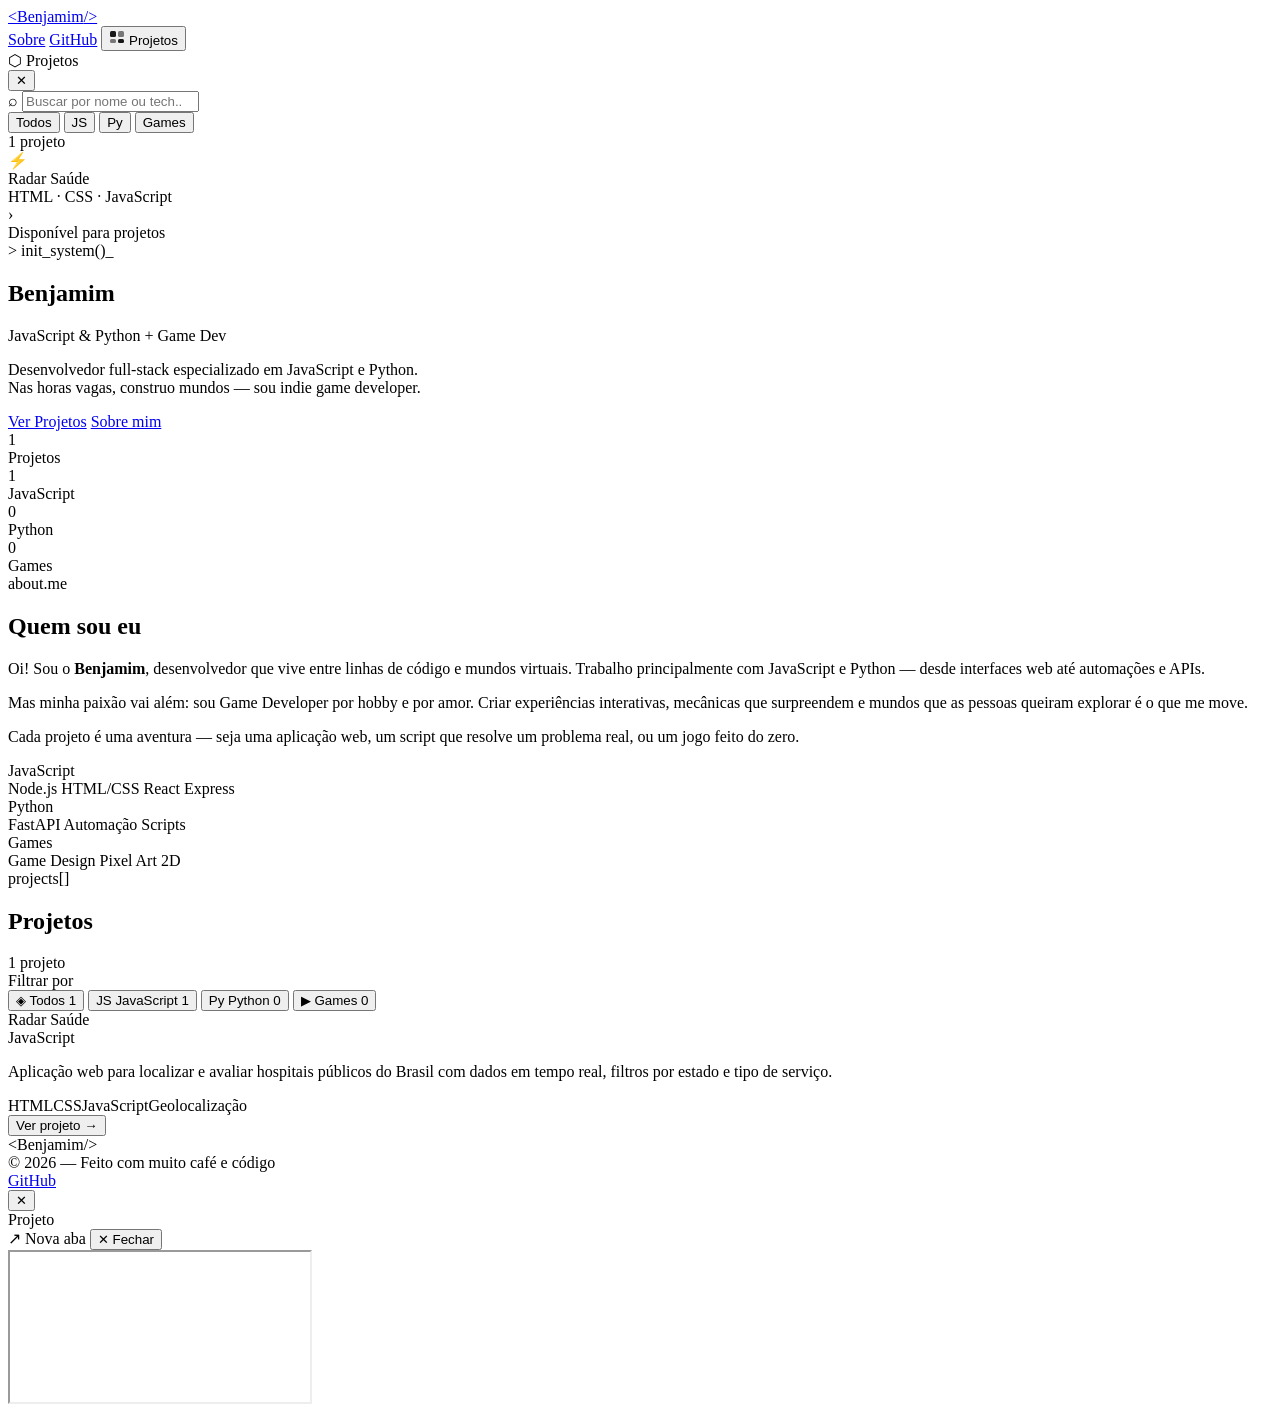
==== index.html @ 03701b58 "Create index.html" ====
<!DOCTYPE html>
<html lang="pt-BR">
<head>
  <meta charset="UTF-8" />
  <meta name="viewport" content="width=device-width, initial-scale=1.0" />
  <title>Benjamim — Dev JS, Python &amp; Games</title>
  <meta name="description" content="Portfólio de Benjamim, desenvolvedor JavaScript, Python e Game Dev." />
  <link rel="preconnect" href="https://fonts.googleapis.com" />
  <link href="https://fonts.googleapis.com/css2?family=Space+Grotesk:wght@400;500;600;700&family=Fira+Code:wght@400;500;600&display=swap" rel="stylesheet" />
  <link rel="stylesheet" href="./style.css" />
  <link rel="icon" href="data:image/svg+xml,<svg xmlns='http://www.w3.org/2000/svg' viewBox='0 0 100 100'><text y='.9em' font-size='90'>⚡</text></svg>" />
</head>
<body>

  <!-- NAVEGAÇÃO -->
  <nav class="navbar" id="navbar">
    <div class="nav-inner">
      <a href="#hero" class="nav-logo">
        <span class="logo-bracket">&lt;</span>Benjamim<span class="logo-bracket">/&gt;</span>
      </a>
      <div class="nav-links">
        <a href="#sobre">Sobre</a>
        <a href="https://github.com/benjamim" target="_blank" rel="noopener" class="nav-github">GitHub</a>
        <button class="nav-sidebar-toggle" id="sidebar-toggle" title="Ver projetos">
          <svg width="16" height="16" viewBox="0 0 16 16" fill="none" xmlns="http://www.w3.org/2000/svg">
            <rect x="1" y="2" width="6" height="6" rx="1.5" fill="currentColor" opacity="0.9"/>
            <rect x="9" y="2" width="6" height="6" rx="1.5" fill="currentColor" opacity="0.5"/>
            <rect x="1" y="10" width="6" height="4" rx="1.5" fill="currentColor" opacity="0.5"/>
            <rect x="9" y="10" width="6" height="4" rx="1.5" fill="currentColor" opacity="0.9"/>
          </svg>
          Projetos
        </button>
      </div>
    </div>
  </nav>

  <!-- BARRA LATERAL DE PROJETOS -->
  <div class="projects-sidebar" id="projects-sidebar">
    <div class="psidebar-header">
      <div class="psidebar-title">
        <span class="psidebar-title-icon">⬡</span> Projetos
      </div>
      <button class="psidebar-close" id="psidebar-close">✕</button>
    </div>
    <div class="psidebar-search">
      <div class="psidebar-search-wrap">
        <span class="psidebar-search-icon">⌕</span>
        <input type="search" id="psidebar-search-input" placeholder="Buscar por nome ou tech..." autocomplete="off" />
      </div>
    </div>
    <div class="psidebar-filters">
      <button class="psidebar-filter active" data-sfilter="all">Todos</button>
      <button class="psidebar-filter" data-sfilter="js">JS</button>
      <button class="psidebar-filter" data-sfilter="python">Py</button>
      <button class="psidebar-filter" data-sfilter="game">Games</button>
    </div>
    <div class="psidebar-count" id="psidebar-count"></div>
    <div class="psidebar-divider"></div>
    <div class="psidebar-list" id="psidebar-list">
      <!-- preenchido pelo script.js -->
    </div>
  </div>
  <div class="psidebar-backdrop" id="psidebar-backdrop"></div>

  <!-- HERO -->
  <section class="hero" id="hero">
    <div class="hero-grid-bg"></div>
    <div class="hero-glow hero-glow-teal"></div>
    <div class="hero-glow hero-glow-pink"></div>
    <div class="hero-content">
      <div class="hero-tag">
        <span class="tag-dot"></span> Disponível para projetos
      </div>
      <div class="hero-terminal">
        <span class="terminal-prompt">&gt;&nbsp;</span><span id="typed-text"></span><span class="cursor" id="cursor">_</span>
      </div>
      <h1 class="hero-name">Benjamim</h1>
      <div class="hero-roles">
        <span class="role role-js">JavaScript</span>
        <span class="role-sep">&amp;</span>
        <span class="role role-py">Python</span>
        <span class="role-sep">+</span>
        <span class="role role-game">Game Dev</span>
      </div>
      <p class="hero-desc">
        Desenvolvedor full-stack especializado em JavaScript e Python.<br>
        Nas horas vagas, construo mundos — sou indie game developer.
      </p>
      <div class="hero-actions">
        <a href="#projetos" class="btn btn-primary">Ver Projetos</a>
        <a href="#sobre" class="btn btn-outline">Sobre mim</a>
      </div>
    </div>
  </section>

  <!-- STATS -->
  <section class="stats-bar" id="stats-bar">
    <div class="stats-inner">
      <div class="stat-item">
        <div class="stat-value" id="stat-total">0</div>
        <div class="stat-label">Projetos</div>
      </div>
      <div class="stat-divider"></div>
      <div class="stat-item">
        <div class="stat-value stat-js" id="stat-js">0</div>
        <div class="stat-label">JavaScript</div>
      </div>
      <div class="stat-divider"></div>
      <div class="stat-item">
        <div class="stat-value stat-py" id="stat-py">0</div>
        <div class="stat-label">Python</div>
      </div>
      <div class="stat-divider"></div>
      <div class="stat-item">
        <div class="stat-value stat-game" id="stat-game">0</div>
        <div class="stat-label">Games</div>
      </div>
    </div>
  </section>

  <!-- SOBRE -->
  <section class="about" id="sobre">
    <div class="section-inner">
      <div class="section-tag">
        <span class="tag-line"></span> about.me
      </div>
      <h2 class="section-title">Quem sou eu</h2>
      <div class="about-grid">
        <div class="about-text">
          <p>
            Oi! Sou o <strong>Benjamim</strong>, desenvolvedor que vive entre
            linhas de código e mundos virtuais. Trabalho principalmente com
            <span class="hl-js">JavaScript</span> e <span class="hl-py">Python</span>
            — desde interfaces web até automações e APIs.
          </p>
          <p>
            Mas minha paixão vai além: sou <span class="hl-game">Game Developer</span>
            por hobby e por amor. Criar experiências interativas, mecânicas que
            surpreendem e mundos que as pessoas queiram explorar é o que me move.
          </p>
          <p>
            Cada projeto é uma aventura — seja uma aplicação web, um script
            que resolve um problema real, ou um jogo feito do zero.
          </p>
        </div>
        <div class="about-skills">
          <div class="skill-group">
            <div class="skill-group-title skill-js-title">JavaScript</div>
            <div class="skill-tags">
              <span class="skill-tag">Node.js</span>
              <span class="skill-tag">HTML/CSS</span>
              <span class="skill-tag">React</span>
              <span class="skill-tag">Express</span>
            </div>
          </div>
          <div class="skill-group">
            <div class="skill-group-title skill-py-title">Python</div>
            <div class="skill-tags">
              <span class="skill-tag">FastAPI</span>
              <span class="skill-tag">Automação</span>
              <span class="skill-tag">Scripts</span>
            </div>
          </div>
          <div class="skill-group">
            <div class="skill-group-title skill-game-title">Games</div>
            <div class="skill-tags">
              <span class="skill-tag">Game Design</span>
              <span class="skill-tag">Pixel Art</span>
              <span class="skill-tag">2D</span>
            </div>
          </div>
        </div>
      </div>
    </div>
  </section>

  <!-- PROJETOS -->
  <section class="projects-section" id="projetos">
    <div class="section-inner">
      <div class="section-tag">
        <span class="tag-line"></span> projects[]
      </div>
      <div class="projects-header">
        <h2 class="section-title">Projetos</h2>
        <span class="projects-count" id="projects-count">0 projetos</span>
      </div>

      <div class="projects-layout">
        <!-- SIDEBAR FILTRO -->
        <aside class="filter-sidebar">
          <div class="filter-label">Filtrar por</div>
          <div class="filter-buttons">
            <button class="filter-btn active" data-filter="all">
              <span class="filter-icon">◈</span>
              <span class="filter-name">Todos</span>
              <span class="filter-count" id="fc-all">0</span>
            </button>
            <button class="filter-btn" data-filter="js">
              <span class="filter-icon filter-icon-js">JS</span>
              <span class="filter-name">JavaScript</span>
              <span class="filter-count" id="fc-js">0</span>
            </button>
            <button class="filter-btn" data-filter="python">
              <span class="filter-icon filter-icon-py">Py</span>
              <span class="filter-name">Python</span>
              <span class="filter-count" id="fc-python">0</span>
            </button>
            <button class="filter-btn" data-filter="game">
              <span class="filter-icon filter-icon-game">▶</span>
              <span class="filter-name">Games</span>
              <span class="filter-count" id="fc-game">0</span>
            </button>
          </div>
        </aside>

        <!-- GRID PROJETOS -->
        <div class="projects-grid" id="projects-grid"></div>
      </div>
    </div>
  </section>

  <!-- FOOTER -->
  <footer class="footer">
    <div class="footer-inner">
      <div class="footer-logo">
        <span class="logo-bracket">&lt;</span>Benjamim<span class="logo-bracket">/&gt;</span>
      </div>
      <div class="footer-copy">
        &copy; <span id="footer-year"></span> — Feito com muito café e código
      </div>
      <a href="https://github.com/benjamim" target="_blank" rel="noopener" class="footer-github">GitHub</a>
    </div>
  </footer>

  <!-- MODAL -->
  <div class="modal-backdrop" id="modal-backdrop">
    <div class="modal" id="modal" role="dialog" aria-modal="true">
      <button class="modal-close" id="modal-close" aria-label="Fechar">✕</button>
      <div class="modal-content" id="modal-content"></div>
    </div>
  </div>

  <!-- VISUALIZADOR DE PROJETO (iframe fullscreen) -->
  <div class="viewer-overlay" id="viewer-overlay">
    <div class="viewer-bar">
      <div class="viewer-title" id="viewer-title">Projeto</div>
      <div class="viewer-actions">
        <a class="viewer-btn viewer-btn-external" id="viewer-external" target="_blank" rel="noopener" title="Abrir em nova aba">↗ Nova aba</a>
        <button class="viewer-btn viewer-btn-close" id="viewer-close" title="Fechar">✕ Fechar</button>
      </div>
    </div>
    <iframe class="viewer-frame" id="viewer-frame" title="Visualizador de projeto" sandbox="allow-scripts allow-same-origin allow-forms allow-popups"></iframe>
  </div>

  <script src="./script.js"></script>
</body>
</html>
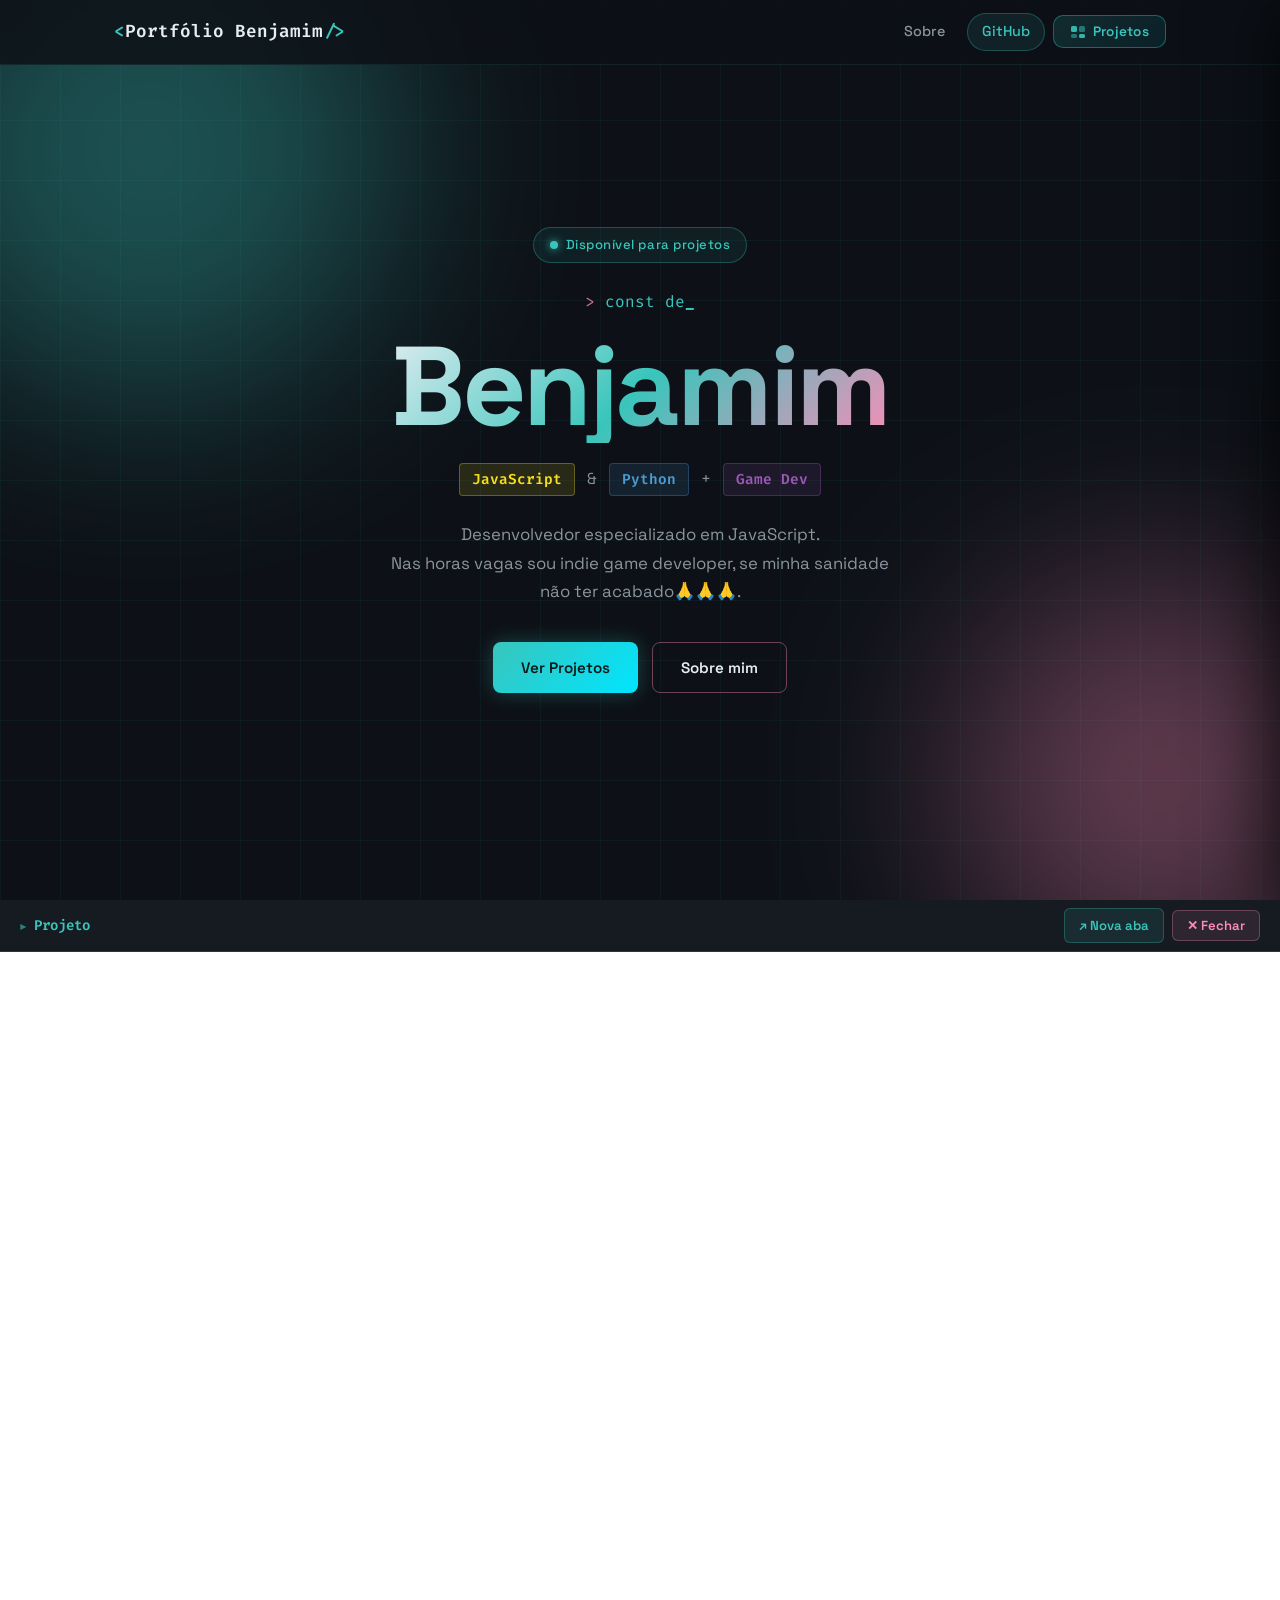
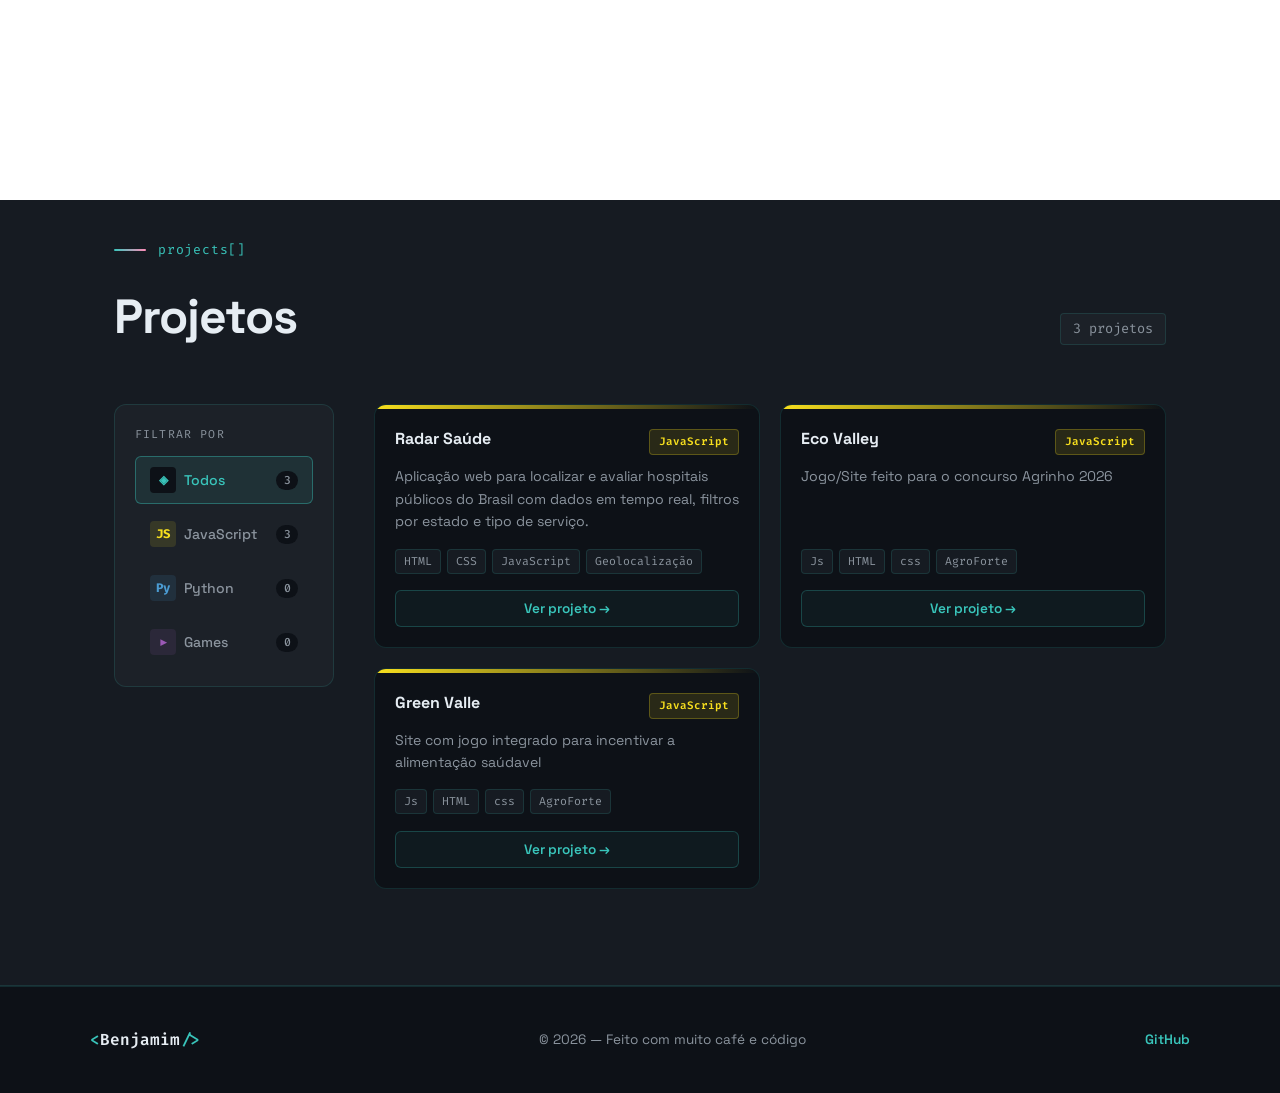
==== commit 2efc71a6: "Update index.html" ====
--- a/index.html
+++ b/index.html
@@ -16,11 +16,11 @@
   <nav class="navbar" id="navbar">
     <div class="nav-inner">
       <a href="#hero" class="nav-logo">
-        <span class="logo-bracket">&lt;</span>Benjamim<span class="logo-bracket">/&gt;</span>
+        <span class="logo-bracket">&lt;</span>Portfólio Benjamim<span class="logo-bracket">/&gt;</span>
       </a>
       <div class="nav-links">
         <a href="#sobre">Sobre</a>
-        <a href="https://github.com/benjamim" target="_blank" rel="noopener" class="nav-github">GitHub</a>
+        <a href="https://github.com/miku-jurassicword" target="_blank" rel="noopener" class="nav-github">GitHub</a>
         <button class="nav-sidebar-toggle" id="sidebar-toggle" title="Ver projetos">
           <svg width="16" height="16" viewBox="0 0 16 16" fill="none" xmlns="http://www.w3.org/2000/svg">
             <rect x="1" y="2" width="6" height="6" rx="1.5" fill="currentColor" opacity="0.9"/>
@@ -83,8 +83,8 @@
         <span class="role role-game">Game Dev</span>
       </div>
       <p class="hero-desc">
-        Desenvolvedor full-stack especializado em JavaScript e Python.<br>
-        Nas horas vagas, construo mundos — sou indie game developer.
+        Desenvolvedor especializado em JavaScript.<br>
+        Nas horas vagas sou indie game developer, se minha sanidade não ter acabado🙏🙏🙏.
       </p>
       <div class="hero-actions">
         <a href="#projetos" class="btn btn-primary">Ver Projetos</a>
@@ -128,15 +128,15 @@
       <div class="about-grid">
         <div class="about-text">
           <p>
-            Oi! Sou o <strong>Benjamim</strong>, desenvolvedor que vive entre
-            linhas de código e mundos virtuais. Trabalho principalmente com
-            <span class="hl-js">JavaScript</span> e <span class="hl-py">Python</span>
+            Oi! Sou o <strong>Benjamim</strong>, desenvolvedor sem sanidade depois de perder um projeto inteiro porque não fez
+            backup🙏🙏🙏.Trabalho principalmente com
+            <span class="hl-js">JavaScript</span>
             — desde interfaces web até automações e APIs.
           </p>
           <p>
-            Mas minha paixão vai além: sou <span class="hl-game">Game Developer</span>
-            por hobby e por amor. Criar experiências interativas, mecânicas que
-            surpreendem e mundos que as pessoas queiram explorar é o que me move.
+            Mas também: sou <span class="hl-game">Game Developer</span>
+            por hobby. Criar experiências interativas, mecânicas que
+            surpreendem e mundos que as pessoas queiram explorar.
           </p>
           <p>
             Cada projeto é uma aventura — seja uma aplicação web, um script
--- a/style.css
+++ b/style.css
@@ -0,0 +1,1263 @@
+/* ============================================================
+   PORTFÓLIO DE BENJAMIM
+   Paleta: Hatsune Miku (teal, cyan, rosa) sobre fundo escuro
+   ============================================================ */
+
+/* ---- VARIÁVEIS ---- */
+:root {
+  --bg:         #0D1117;
+  --bg-2:       #161B22;
+  --bg-3:       #1C2128;
+  --teal:       #39C5BB;
+  --teal-dim:   #2a9a91;
+  --teal-glow:  rgba(57, 197, 187, 0.25);
+  --cyan:       #00E5FF;
+  --pink:       #FF8CB8;
+  --pink-dim:   #e06e9a;
+  --pink-glow:  rgba(255, 140, 184, 0.25);
+  --js-yellow:  #F7DF1E;
+  --py-blue:    #4B9CD3;
+  --game-purple:#9B59B6;
+  --text:       #E6EDF3;
+  --text-muted: #8B949E;
+  --border:     rgba(57, 197, 187, 0.15);
+  --border-px:  1px solid rgba(57, 197, 187, 0.15);
+  --radius-sm:  6px;
+  --radius:     12px;
+  --radius-lg:  18px;
+  --font-main:  'Space Grotesk', sans-serif;
+  --font-mono:  'Fira Code', monospace;
+  --transition: 0.25s ease;
+}
+
+/* ---- RESET ---- */
+*, *::before, *::after { box-sizing: border-box; margin: 0; padding: 0; }
+html { scroll-behavior: smooth; }
+
+body {
+  font-family: var(--font-main);
+  background: var(--bg);
+  color: var(--text);
+  line-height: 1.65;
+  overflow-x: hidden;
+}
+
+a { color: inherit; text-decoration: none; }
+button { font-family: inherit; cursor: pointer; }
+
+/* ============================================================
+   NAVBAR
+   ============================================================ */
+.navbar {
+  position: fixed;
+  top: 0; left: 0; right: 0;
+  z-index: 100;
+  background: rgba(13, 17, 23, 0.85);
+  backdrop-filter: blur(12px);
+  -webkit-backdrop-filter: blur(12px);
+  border-bottom: 1px solid rgba(57, 197, 187, 0.1);
+  transition: border-color var(--transition);
+}
+.navbar.scrolled { border-bottom-color: rgba(57, 197, 187, 0.3); }
+
+.nav-inner {
+  max-width: 1100px;
+  margin: 0 auto;
+  padding: 0 24px;
+  height: 64px;
+  display: flex;
+  align-items: center;
+  justify-content: space-between;
+}
+
+.nav-logo {
+  font-family: var(--font-mono);
+  font-weight: 600;
+  font-size: 1.1rem;
+  color: var(--text);
+  transition: color var(--transition);
+}
+.nav-logo:hover { color: var(--teal); }
+
+.logo-bracket { color: var(--teal); }
+
+.nav-links {
+  display: flex;
+  align-items: center;
+  gap: 8px;
+}
+.nav-links a {
+  padding: 6px 14px;
+  border-radius: 20px;
+  font-size: 0.9rem;
+  font-weight: 500;
+  color: var(--text-muted);
+  transition: all var(--transition);
+}
+.nav-links a:hover {
+  color: var(--text);
+  background: rgba(57, 197, 187, 0.08);
+}
+.nav-github {
+  background: rgba(57, 197, 187, 0.1) !important;
+  border: 1px solid rgba(57, 197, 187, 0.3) !important;
+  color: var(--teal) !important;
+}
+.nav-github:hover {
+  background: rgba(57, 197, 187, 0.2) !important;
+  color: var(--text) !important;
+}
+
+/* ============================================================
+   HERO
+   ============================================================ */
+.hero {
+  position: relative;
+  min-height: 100vh;
+  display: flex;
+  align-items: center;
+  justify-content: center;
+  padding: 100px 24px 80px;
+  overflow: hidden;
+}
+
+/* Grid de linhas no fundo */
+.hero-grid-bg {
+  position: absolute;
+  inset: 0;
+  background-image:
+    linear-gradient(rgba(57, 197, 187, 0.05) 1px, transparent 1px),
+    linear-gradient(90deg, rgba(57, 197, 187, 0.05) 1px, transparent 1px);
+  background-size: 60px 60px;
+  pointer-events: none;
+}
+
+/* Brilhos de fundo */
+.hero-glow {
+  position: absolute;
+  border-radius: 50%;
+  filter: blur(100px);
+  pointer-events: none;
+  opacity: 0.35;
+}
+.hero-glow-teal {
+  width: 500px; height: 500px;
+  background: var(--teal);
+  top: -100px; left: -100px;
+}
+.hero-glow-pink {
+  width: 400px; height: 400px;
+  background: var(--pink);
+  bottom: -80px; right: -80px;
+}
+
+.hero-content {
+  position: relative;
+  z-index: 2;
+  text-align: center;
+  max-width: 720px;
+}
+
+.hero-tag {
+  display: inline-flex;
+  align-items: center;
+  gap: 8px;
+  background: rgba(57, 197, 187, 0.08);
+  border: 1px solid rgba(57, 197, 187, 0.3);
+  border-radius: 20px;
+  padding: 6px 16px;
+  font-size: 0.82rem;
+  font-weight: 500;
+  color: var(--teal);
+  margin-bottom: 28px;
+  letter-spacing: 0.04em;
+}
+.tag-dot {
+  width: 8px; height: 8px;
+  border-radius: 50%;
+  background: var(--teal);
+  box-shadow: 0 0 8px var(--teal);
+  animation: blink 2s ease infinite;
+}
+@keyframes blink {
+  0%, 100% { opacity: 1; }
+  50% { opacity: 0.3; }
+}
+
+/* Terminal de typing */
+.hero-terminal {
+  font-family: var(--font-mono);
+  font-size: 1rem;
+  color: var(--teal);
+  margin-bottom: 16px;
+  height: 1.5rem;
+  display: flex;
+  align-items: center;
+  justify-content: center;
+  gap: 0;
+}
+.terminal-prompt { color: var(--pink); opacity: 0.8; }
+.cursor {
+  display: inline-block;
+  color: var(--teal);
+  font-weight: 700;
+  animation: blink 0.8s steps(1) infinite;
+}
+
+.hero-name {
+  font-size: clamp(3.5rem, 10vw, 7rem);
+  font-weight: 700;
+  letter-spacing: -0.03em;
+  line-height: 1;
+  margin-bottom: 20px;
+  background: linear-gradient(135deg, var(--text) 0%, var(--teal) 50%, var(--pink) 100%);
+  -webkit-background-clip: text;
+  -webkit-text-fill-color: transparent;
+  background-clip: text;
+}
+
+.hero-roles {
+  display: flex;
+  align-items: center;
+  justify-content: center;
+  gap: 12px;
+  flex-wrap: wrap;
+  margin-bottom: 24px;
+}
+.role {
+  font-family: var(--font-mono);
+  font-size: 0.9rem;
+  font-weight: 600;
+  padding: 4px 12px;
+  border-radius: 4px;
+}
+.role-js    { background: rgba(247, 223, 30, 0.12);  color: var(--js-yellow);  border: 1px solid rgba(247,223,30,0.3); }
+.role-py    { background: rgba(75, 156, 211, 0.12);   color: var(--py-blue);    border: 1px solid rgba(75,156,211,0.3); }
+.role-game  { background: rgba(155, 89, 182, 0.12);   color: var(--game-purple);border: 1px solid rgba(155,89,182,0.3); }
+.role-sep   { color: var(--text-muted); font-weight: 400; }
+
+.hero-desc {
+  font-size: 1.05rem;
+  color: var(--text-muted);
+  max-width: 520px;
+  margin: 0 auto 36px;
+  line-height: 1.7;
+}
+
+.hero-actions {
+  display: flex;
+  gap: 14px;
+  justify-content: center;
+  flex-wrap: wrap;
+}
+
+/* ---- BOTÕES ---- */
+.btn {
+  display: inline-flex;
+  align-items: center;
+  gap: 8px;
+  padding: 12px 28px;
+  border-radius: 8px;
+  font-size: 0.95rem;
+  font-weight: 600;
+  transition: all var(--transition);
+  border: none;
+}
+.btn-primary {
+  background: linear-gradient(135deg, var(--teal), var(--cyan));
+  color: #0a1a1a;
+  box-shadow: 0 0 20px rgba(57, 197, 187, 0.3);
+}
+.btn-primary:hover {
+  transform: translateY(-2px);
+  box-shadow: 0 0 32px rgba(57, 197, 187, 0.5);
+}
+.btn-outline {
+  background: transparent;
+  color: var(--text);
+  border: 1px solid rgba(255, 140, 184, 0.4);
+}
+.btn-outline:hover {
+  background: rgba(255, 140, 184, 0.08);
+  border-color: var(--pink);
+  color: var(--pink);
+  transform: translateY(-2px);
+}
+
+/* ============================================================
+   STATS BAR
+   ============================================================ */
+.stats-bar {
+  background: var(--bg-2);
+  border-top: var(--border-px);
+  border-bottom: var(--border-px);
+  padding: 32px 24px;
+}
+.stats-inner {
+  max-width: 800px;
+  margin: 0 auto;
+  display: flex;
+  align-items: center;
+  justify-content: center;
+  gap: 0;
+}
+.stat-item {
+  flex: 1;
+  text-align: center;
+  padding: 8px 16px;
+}
+.stat-value {
+  font-family: var(--font-mono);
+  font-size: 2.8rem;
+  font-weight: 700;
+  line-height: 1;
+  margin-bottom: 6px;
+  color: var(--teal);
+  text-shadow: 0 0 20px var(--teal-glow);
+}
+.stat-js    { color: var(--js-yellow);    text-shadow: 0 0 20px rgba(247,223,30,0.3); }
+.stat-py    { color: var(--py-blue);      text-shadow: 0 0 20px rgba(75,156,211,0.3); }
+.stat-game  { color: var(--game-purple);  text-shadow: 0 0 20px rgba(155,89,182,0.3); }
+.stat-label {
+  font-size: 0.78rem;
+  font-weight: 500;
+  color: var(--text-muted);
+  text-transform: uppercase;
+  letter-spacing: 0.08em;
+}
+.stat-divider {
+  width: 1px;
+  height: 60px;
+  background: var(--border);
+  flex-shrink: 0;
+}
+
+/* ============================================================
+   SEÇÕES GERAIS
+   ============================================================ */
+.section-inner {
+  max-width: 1100px;
+  margin: 0 auto;
+  padding: 96px 24px;
+}
+.section-tag {
+  display: flex;
+  align-items: center;
+  gap: 12px;
+  font-family: var(--font-mono);
+  font-size: 0.82rem;
+  color: var(--teal);
+  text-transform: lowercase;
+  letter-spacing: 0.06em;
+  margin-bottom: 16px;
+}
+.tag-line {
+  display: inline-block;
+  width: 32px; height: 2px;
+  background: linear-gradient(90deg, var(--teal), var(--pink));
+  border-radius: 2px;
+}
+.section-title {
+  font-size: clamp(2rem, 5vw, 3rem);
+  font-weight: 700;
+  letter-spacing: -0.02em;
+  margin-bottom: 48px;
+}
+
+/* ============================================================
+   SOBRE
+   ============================================================ */
+.about { background: var(--bg); }
+.about-grid {
+  display: grid;
+  grid-template-columns: 1fr 1fr;
+  gap: 64px;
+  align-items: start;
+}
+@media (max-width: 768px) { .about-grid { grid-template-columns: 1fr; gap: 40px; } }
+
+.about-text p {
+  font-size: 1.05rem;
+  color: var(--text-muted);
+  margin-bottom: 20px;
+  line-height: 1.8;
+}
+.about-text strong { color: var(--text); font-weight: 600; }
+.hl-js    { color: var(--js-yellow);    font-weight: 600; }
+.hl-py    { color: var(--py-blue);      font-weight: 600; }
+.hl-game  { color: var(--pink);         font-weight: 600; }
+
+.skill-group { margin-bottom: 28px; }
+.skill-group-title {
+  font-family: var(--font-mono);
+  font-size: 0.78rem;
+  font-weight: 600;
+  text-transform: uppercase;
+  letter-spacing: 0.1em;
+  margin-bottom: 10px;
+}
+.skill-js-title   { color: var(--js-yellow); }
+.skill-py-title   { color: var(--py-blue); }
+.skill-game-title { color: var(--pink); }
+
+.skill-tags { display: flex; gap: 8px; flex-wrap: wrap; }
+.skill-tag {
+  background: var(--bg-2);
+  border: var(--border-px);
+  border-radius: var(--radius-sm);
+  padding: 5px 12px;
+  font-size: 0.82rem;
+  color: var(--text-muted);
+  transition: all var(--transition);
+}
+.skill-tag:hover {
+  color: var(--text);
+  border-color: rgba(57, 197, 187, 0.4);
+}
+
+/* ============================================================
+   PROJETOS
+   ============================================================ */
+.projects-section {
+  background: var(--bg-2);
+  border-top: var(--border-px);
+  border-bottom: var(--border-px);
+}
+
+.projects-header {
+  display: flex;
+  align-items: baseline;
+  justify-content: space-between;
+  flex-wrap: wrap;
+  gap: 16px;
+}
+.projects-count {
+  font-family: var(--font-mono);
+  font-size: 0.85rem;
+  color: var(--text-muted);
+  background: var(--bg-3);
+  padding: 4px 12px;
+  border-radius: 4px;
+  border: var(--border-px);
+}
+
+.projects-layout {
+  display: grid;
+  grid-template-columns: 220px 1fr;
+  gap: 40px;
+  align-items: start;
+}
+@media (max-width: 768px) {
+  .projects-layout { grid-template-columns: 1fr; gap: 28px; }
+}
+
+/* ---- FILTRO SIDEBAR ---- */
+.filter-sidebar {
+  background: var(--bg-3);
+  border: var(--border-px);
+  border-radius: var(--radius);
+  padding: 20px;
+  position: sticky;
+  top: 80px;
+}
+.filter-label {
+  font-family: var(--font-mono);
+  font-size: 0.72rem;
+  color: var(--text-muted);
+  text-transform: uppercase;
+  letter-spacing: 0.1em;
+  margin-bottom: 12px;
+}
+.filter-buttons { display: flex; flex-direction: column; gap: 6px; }
+
+@media (max-width: 768px) {
+  .filter-buttons { flex-direction: row; flex-wrap: wrap; }
+}
+
+.filter-btn {
+  display: flex;
+  align-items: center;
+  gap: 8px;
+  padding: 10px 14px;
+  border-radius: var(--radius-sm);
+  border: 1px solid transparent;
+  background: transparent;
+  color: var(--text-muted);
+  font-size: 0.88rem;
+  font-weight: 500;
+  transition: all var(--transition);
+  text-align: left;
+  width: 100%;
+}
+.filter-btn:hover {
+  background: rgba(57, 197, 187, 0.06);
+  color: var(--text);
+  border-color: rgba(57, 197, 187, 0.2);
+}
+.filter-btn.active {
+  background: rgba(57, 197, 187, 0.1);
+  border-color: rgba(57, 197, 187, 0.4);
+  color: var(--teal);
+}
+.filter-icon {
+  font-family: var(--font-mono);
+  font-size: 0.78rem;
+  font-weight: 700;
+  width: 26px; height: 26px;
+  border-radius: 4px;
+  display: flex;
+  align-items: center;
+  justify-content: center;
+  background: var(--bg);
+  flex-shrink: 0;
+}
+.filter-icon-js   { background: rgba(247,223,30,0.12); color: var(--js-yellow); }
+.filter-icon-py   { background: rgba(75,156,211,0.12); color: var(--py-blue); }
+.filter-icon-game { background: rgba(155,89,182,0.12); color: var(--game-purple); }
+
+.filter-name { flex: 1; }
+.filter-count {
+  font-family: var(--font-mono);
+  font-size: 0.72rem;
+  background: var(--bg);
+  padding: 2px 7px;
+  border-radius: 20px;
+  color: var(--text-muted);
+  min-width: 22px;
+  text-align: center;
+}
+
+/* ---- GRID DE PROJETOS ---- */
+.projects-grid {
+  display: grid;
+  grid-template-columns: repeat(auto-fill, minmax(280px, 1fr));
+  gap: 20px;
+}
+
+.project-card {
+  background: var(--bg);
+  border: var(--border-px);
+  border-radius: var(--radius);
+  overflow: hidden;
+  cursor: pointer;
+  transition: all var(--transition);
+  display: flex;
+  flex-direction: column;
+  animation: fadeIn 0.35s ease both;
+}
+@keyframes fadeIn {
+  from { opacity: 0; transform: translateY(14px); }
+  to   { opacity: 1; transform: translateY(0); }
+}
+
+.project-card:hover {
+  transform: translateY(-4px);
+  border-color: rgba(57, 197, 187, 0.45);
+  box-shadow: 0 8px 32px rgba(57, 197, 187, 0.12);
+}
+.project-card.category-js:hover    { border-color: rgba(247,223,30,0.45);  box-shadow: 0 8px 32px rgba(247,223,30,0.1); }
+.project-card.category-python:hover{ border-color: rgba(75,156,211,0.45);  box-shadow: 0 8px 32px rgba(75,156,211,0.1); }
+.project-card.category-game:hover  { border-color: rgba(155,89,182,0.45);  box-shadow: 0 8px 32px rgba(155,89,182,0.1); }
+
+.card-stripe {
+  height: 4px;
+  width: 100%;
+}
+.card-stripe-js    { background: linear-gradient(90deg, var(--js-yellow), transparent); }
+.card-stripe-python{ background: linear-gradient(90deg, var(--py-blue), transparent); }
+.card-stripe-game  { background: linear-gradient(90deg, var(--game-purple), var(--pink)); }
+.card-stripe-other { background: linear-gradient(90deg, var(--teal), transparent); }
+
+.card-body {
+  padding: 20px;
+  flex: 1;
+  display: flex;
+  flex-direction: column;
+}
+.card-top {
+  display: flex;
+  align-items: flex-start;
+  justify-content: space-between;
+  gap: 8px;
+  margin-bottom: 10px;
+}
+.card-title {
+  font-size: 1rem;
+  font-weight: 700;
+  color: var(--text);
+  line-height: 1.3;
+}
+.card-badge {
+  font-family: var(--font-mono);
+  font-size: 0.68rem;
+  font-weight: 600;
+  padding: 3px 9px;
+  border-radius: 4px;
+  white-space: nowrap;
+  flex-shrink: 0;
+}
+.badge-js    { background: rgba(247,223,30,0.12); color: var(--js-yellow); border: 1px solid rgba(247,223,30,0.25); }
+.badge-python{ background: rgba(75,156,211,0.12); color: var(--py-blue);   border: 1px solid rgba(75,156,211,0.25); }
+.badge-game  { background: rgba(155,89,182,0.12); color: var(--game-purple);border: 1px solid rgba(155,89,182,0.25); }
+.badge-other { background: rgba(57,197,187,0.12); color: var(--teal);       border: 1px solid rgba(57,197,187,0.25); }
+
+.card-desc {
+  font-size: 0.88rem;
+  color: var(--text-muted);
+  line-height: 1.6;
+  margin-bottom: 16px;
+  flex: 1;
+}
+.card-techs {
+  display: flex;
+  gap: 6px;
+  flex-wrap: wrap;
+  margin-bottom: 16px;
+}
+.tech-tag {
+  font-family: var(--font-mono);
+  font-size: 0.72rem;
+  background: var(--bg-2);
+  border: var(--border-px);
+  padding: 2px 8px;
+  border-radius: 4px;
+  color: var(--text-muted);
+}
+.card-action {
+  display: flex;
+  align-items: center;
+  gap: 6px;
+  padding: 9px 14px;
+  border-radius: var(--radius-sm);
+  border: 1px solid rgba(57, 197, 187, 0.25);
+  background: rgba(57, 197, 187, 0.05);
+  color: var(--teal);
+  font-size: 0.85rem;
+  font-weight: 600;
+  transition: all var(--transition);
+  width: 100%;
+  justify-content: center;
+}
+.card-action:hover {
+  background: rgba(57, 197, 187, 0.12);
+  border-color: rgba(57, 197, 187, 0.5);
+}
+
+/* ============================================================
+   MODAL
+   ============================================================ */
+.modal-backdrop {
+  position: fixed;
+  inset: 0;
+  background: rgba(0, 0, 0, 0.75);
+  backdrop-filter: blur(6px);
+  z-index: 200;
+  display: flex;
+  align-items: center;
+  justify-content: center;
+  padding: 24px;
+  opacity: 0;
+  pointer-events: none;
+  transition: opacity 0.25s ease;
+}
+.modal-backdrop.open {
+  opacity: 1;
+  pointer-events: all;
+}
+.modal {
+  background: var(--bg-2);
+  border: 1px solid rgba(57, 197, 187, 0.3);
+  border-radius: var(--radius-lg);
+  max-width: 640px;
+  width: 100%;
+  max-height: 85vh;
+  overflow-y: auto;
+  position: relative;
+  transform: scale(0.95) translateY(10px);
+  transition: transform 0.25s ease;
+}
+.modal-backdrop.open .modal {
+  transform: scale(1) translateY(0);
+}
+.modal-close {
+  position: absolute;
+  top: 16px; right: 16px;
+  width: 36px; height: 36px;
+  border-radius: 50%;
+  border: 1px solid rgba(57, 197, 187, 0.2);
+  background: var(--bg);
+  color: var(--text-muted);
+  font-size: 0.9rem;
+  display: flex;
+  align-items: center;
+  justify-content: center;
+  z-index: 10;
+  transition: all var(--transition);
+}
+.modal-close:hover {
+  background: rgba(255,140,184,0.1);
+  border-color: var(--pink);
+  color: var(--pink);
+}
+.modal-content { padding: 32px; }
+
+.modal-stripe {
+  height: 5px;
+  border-radius: var(--radius-lg) var(--radius-lg) 0 0;
+}
+.modal-header { margin-bottom: 20px; }
+.modal-title {
+  font-size: 1.5rem;
+  font-weight: 700;
+  margin-bottom: 8px;
+  color: var(--text);
+}
+.modal-badge {
+  display: inline-block;
+  font-family: var(--font-mono);
+  font-size: 0.75rem;
+  font-weight: 600;
+  padding: 3px 12px;
+  border-radius: 4px;
+}
+.modal-desc {
+  color: var(--text-muted);
+  font-size: 0.95rem;
+  line-height: 1.75;
+  margin: 20px 0;
+}
+.modal-section-title {
+  font-family: var(--font-mono);
+  font-size: 0.75rem;
+  color: var(--teal);
+  text-transform: uppercase;
+  letter-spacing: 0.1em;
+  margin-bottom: 10px;
+  margin-top: 24px;
+}
+.modal-techs { display: flex; gap: 8px; flex-wrap: wrap; margin-bottom: 8px; }
+.modal-tech {
+  font-family: var(--font-mono);
+  font-size: 0.8rem;
+  background: var(--bg);
+  border: var(--border-px);
+  padding: 4px 12px;
+  border-radius: var(--radius-sm);
+  color: var(--text-muted);
+}
+.modal-actions { display: flex; gap: 12px; flex-wrap: wrap; margin-top: 28px; }
+.modal-btn {
+  display: inline-flex;
+  align-items: center;
+  gap: 8px;
+  padding: 10px 22px;
+  border-radius: var(--radius-sm);
+  font-size: 0.9rem;
+  font-weight: 600;
+  transition: all var(--transition);
+  border: none;
+}
+.modal-btn-primary {
+  background: linear-gradient(135deg, var(--teal), var(--cyan));
+  color: #0a1a1a;
+}
+.modal-btn-primary:hover {
+  box-shadow: 0 4px 20px var(--teal-glow);
+  transform: translateY(-1px);
+}
+.modal-btn-outline {
+  background: transparent;
+  border: 1px solid rgba(57, 197, 187, 0.3);
+  color: var(--teal);
+}
+.modal-btn-outline:hover {
+  background: rgba(57, 197, 187, 0.08);
+  border-color: var(--teal);
+}
+
+/* ============================================================
+   FOOTER
+   ============================================================ */
+.footer {
+  background: var(--bg);
+  border-top: var(--border-px);
+  padding: 40px 24px;
+}
+.footer-inner {
+  max-width: 1100px;
+  margin: 0 auto;
+  display: flex;
+  align-items: center;
+  justify-content: space-between;
+  flex-wrap: wrap;
+  gap: 16px;
+}
+.footer-logo {
+  font-family: var(--font-mono);
+  font-size: 1rem;
+  font-weight: 600;
+}
+.footer-copy {
+  font-size: 0.85rem;
+  color: var(--text-muted);
+}
+.footer-github {
+  font-size: 0.85rem;
+  font-weight: 600;
+  color: var(--teal);
+  transition: color var(--transition);
+}
+.footer-github:hover { color: var(--cyan); }
+
+/* ============================================================
+   BOTÃO DE TOGGLE NA NAVBAR
+   ============================================================ */
+.nav-sidebar-toggle {
+  display: inline-flex;
+  align-items: center;
+  gap: 7px;
+  padding: 7px 16px;
+  border-radius: 10px;
+  background: linear-gradient(135deg, rgba(57,197,187,0.15), rgba(0,229,255,0.08));
+  border: 1px solid rgba(57, 197, 187, 0.4);
+  color: var(--teal);
+  font-size: 0.85rem;
+  font-weight: 600;
+  cursor: pointer;
+  transition: all 0.2s ease;
+  font-family: var(--font-main);
+  letter-spacing: 0.02em;
+}
+.nav-sidebar-toggle:hover {
+  background: linear-gradient(135deg, rgba(57,197,187,0.25), rgba(0,229,255,0.15));
+  border-color: var(--teal);
+  box-shadow: 0 0 16px rgba(57,197,187,0.2);
+}
+.nav-sidebar-toggle.active {
+  background: var(--teal);
+  color: #0a1a1a;
+  border-color: var(--teal);
+  box-shadow: 0 0 20px rgba(57,197,187,0.35);
+}
+
+/* ============================================================
+   BARRA LATERAL DE PROJETOS
+   ============================================================ */
+.projects-sidebar {
+  position: fixed;
+  top: 0;
+  right: 0;
+  bottom: 0;
+  width: 320px;
+  background: #0f1923;
+  border-left: 1px solid rgba(57, 197, 187, 0.15);
+  z-index: 150;
+  display: flex;
+  flex-direction: column;
+  transform: translateX(100%);
+  transition: transform 0.35s cubic-bezier(0.25, 0.46, 0.45, 0.94);
+  box-shadow: -12px 0 60px rgba(0, 0, 0, 0.6);
+}
+.projects-sidebar.open {
+  transform: translateX(0);
+}
+
+.psidebar-backdrop {
+  position: fixed;
+  inset: 0;
+  background: rgba(0, 0, 0, 0.55);
+  backdrop-filter: blur(3px);
+  z-index: 149;
+  opacity: 0;
+  pointer-events: none;
+  transition: opacity 0.3s ease;
+}
+.psidebar-backdrop.visible {
+  opacity: 1;
+  pointer-events: all;
+}
+
+/* Topo com gradiente */
+.psidebar-header {
+  display: flex;
+  align-items: center;
+  justify-content: space-between;
+  padding: 24px 20px 18px;
+  background: linear-gradient(180deg, rgba(57,197,187,0.06) 0%, transparent 100%);
+  border-bottom: 1px solid rgba(57, 197, 187, 0.1);
+  flex-shrink: 0;
+}
+.psidebar-title {
+  font-family: var(--font-mono);
+  font-size: 0.82rem;
+  font-weight: 600;
+  color: var(--teal);
+  display: flex;
+  align-items: center;
+  gap: 10px;
+  text-transform: uppercase;
+  letter-spacing: 0.1em;
+}
+.psidebar-title-icon {
+  width: 28px; height: 28px;
+  border-radius: 8px;
+  background: rgba(57,197,187,0.12);
+  border: 1px solid rgba(57,197,187,0.25);
+  display: flex; align-items: center; justify-content: center;
+  font-size: 0.85rem;
+}
+.psidebar-close {
+  width: 32px; height: 32px;
+  border-radius: 8px;
+  border: 1px solid rgba(255,255,255,0.08);
+  background: rgba(255,255,255,0.04);
+  color: var(--text-muted);
+  font-size: 0.8rem;
+  display: flex;
+  align-items: center;
+  justify-content: center;
+  cursor: pointer;
+  transition: all 0.2s ease;
+}
+.psidebar-close:hover {
+  background: rgba(255, 140, 184, 0.12);
+  border-color: rgba(255, 140, 184, 0.3);
+  color: var(--pink);
+}
+
+/* Campo de busca */
+.psidebar-search {
+  padding: 16px 16px 10px;
+  flex-shrink: 0;
+}
+.psidebar-search-wrap {
+  position: relative;
+}
+.psidebar-search-icon {
+  position: absolute;
+  left: 12px;
+  top: 50%;
+  transform: translateY(-50%);
+  color: var(--text-muted);
+  font-size: 0.8rem;
+  pointer-events: none;
+}
+.psidebar-search input {
+  width: 100%;
+  background: rgba(255,255,255,0.04);
+  border: 1px solid rgba(255,255,255,0.08);
+  border-radius: 10px;
+  padding: 9px 12px 9px 34px;
+  font-family: var(--font-main);
+  font-size: 0.84rem;
+  color: var(--text);
+  outline: none;
+  transition: all 0.2s ease;
+  box-sizing: border-box;
+}
+.psidebar-search input:focus {
+  border-color: rgba(57, 197, 187, 0.4);
+  background: rgba(57, 197, 187, 0.04);
+  box-shadow: 0 0 0 3px rgba(57,197,187,0.08);
+}
+.psidebar-search input::placeholder { color: rgba(255,255,255,0.2); }
+
+/* Filtros */
+.psidebar-filters {
+  display: grid;
+  grid-template-columns: repeat(4, 1fr);
+  gap: 6px;
+  padding: 8px 16px 14px;
+  flex-shrink: 0;
+}
+.psidebar-filter {
+  padding: 6px 4px;
+  border-radius: 8px;
+  border: 1px solid rgba(255,255,255,0.07);
+  background: rgba(255,255,255,0.03);
+  color: rgba(255,255,255,0.35);
+  font-size: 0.74rem;
+  font-weight: 600;
+  cursor: pointer;
+  transition: all 0.2s ease;
+  font-family: var(--font-main);
+  text-align: center;
+  letter-spacing: 0.02em;
+}
+.psidebar-filter:hover {
+  border-color: rgba(57, 197, 187, 0.3);
+  color: var(--text);
+  background: rgba(57,197,187,0.05);
+}
+.psidebar-filter.active {
+  background: rgba(57, 197, 187, 0.12);
+  border-color: rgba(57, 197, 187, 0.45);
+  color: var(--teal);
+  box-shadow: 0 0 10px rgba(57,197,187,0.1);
+}
+.psidebar-filter[data-sfilter="js"].active   { background: rgba(247,223,30,0.1);  border-color: rgba(247,223,30,0.4);  color: var(--js-yellow); }
+.psidebar-filter[data-sfilter="python"].active { background: rgba(75,156,211,0.1); border-color: rgba(75,156,211,0.4); color: var(--py-blue); }
+.psidebar-filter[data-sfilter="game"].active { background: rgba(155,89,182,0.1);  border-color: rgba(155,89,182,0.4); color: var(--game-purple); }
+
+/* Contador */
+.psidebar-count {
+  padding: 0 16px 10px;
+  font-family: var(--font-mono);
+  font-size: 0.72rem;
+  color: rgba(255,255,255,0.2);
+  flex-shrink: 0;
+}
+.psidebar-count span { color: var(--teal); }
+
+/* Divisor */
+.psidebar-divider {
+  height: 1px;
+  background: rgba(255,255,255,0.05);
+  margin: 0 16px 10px;
+  flex-shrink: 0;
+}
+
+/* Lista */
+.psidebar-list {
+  flex: 1;
+  overflow-y: auto;
+  padding: 4px 12px 24px;
+  scrollbar-width: thin;
+  scrollbar-color: rgba(57,197,187,0.15) transparent;
+}
+.psidebar-list::-webkit-scrollbar { width: 3px; }
+.psidebar-list::-webkit-scrollbar-track { background: transparent; }
+.psidebar-list::-webkit-scrollbar-thumb {
+  background: rgba(57,197,187,0.18);
+  border-radius: 2px;
+}
+
+/* Grupo de categoria */
+.psidebar-group-label {
+  font-family: var(--font-mono);
+  font-size: 0.65rem;
+  font-weight: 700;
+  text-transform: uppercase;
+  letter-spacing: 0.12em;
+  color: rgba(255,255,255,0.18);
+  padding: 12px 4px 6px;
+}
+
+/* Item de projeto */
+.psidebar-item {
+  display: flex;
+  align-items: center;
+  gap: 12px;
+  padding: 11px 12px;
+  border-radius: 10px;
+  cursor: pointer;
+  transition: all 0.18s ease;
+  border: 1px solid transparent;
+  margin-bottom: 4px;
+  position: relative;
+  overflow: hidden;
+}
+.psidebar-item::before {
+  content: "";
+  position: absolute;
+  inset: 0;
+  background: linear-gradient(90deg, rgba(57,197,187,0.06), transparent);
+  opacity: 0;
+  transition: opacity 0.18s ease;
+}
+.psidebar-item:hover {
+  border-color: rgba(57, 197, 187, 0.18);
+  background: rgba(57,197,187,0.04);
+}
+.psidebar-item:hover::before { opacity: 1; }
+
+/* Ícone colorido por categoria */
+.psidebar-item-icon {
+  width: 34px; height: 34px;
+  border-radius: 8px;
+  display: flex;
+  align-items: center;
+  justify-content: center;
+  font-size: 0.9rem;
+  flex-shrink: 0;
+  transition: transform 0.18s ease;
+}
+.psidebar-item:hover .psidebar-item-icon { transform: scale(1.08); }
+
+.icon-js     { background: rgba(247,223,30,0.1);  border: 1px solid rgba(247,223,30,0.2); }
+.icon-python { background: rgba(75,156,211,0.1);   border: 1px solid rgba(75,156,211,0.2); }
+.icon-game   { background: rgba(155,89,182,0.1);  border: 1px solid rgba(155,89,182,0.2); }
+.icon-other  { background: rgba(57,197,187,0.1);  border: 1px solid rgba(57,197,187,0.2); }
+
+.psidebar-item-info { flex: 1; min-width: 0; }
+.psidebar-item-name {
+  font-size: 0.875rem;
+  font-weight: 600;
+  color: rgba(255,255,255,0.85);
+  white-space: nowrap;
+  overflow: hidden;
+  text-overflow: ellipsis;
+  margin-bottom: 3px;
+  transition: color 0.18s ease;
+}
+.psidebar-item:hover .psidebar-item-name { color: #fff; }
+.psidebar-item-tech {
+  font-family: var(--font-mono);
+  font-size: 0.68rem;
+  color: rgba(255,255,255,0.25);
+  white-space: nowrap;
+  overflow: hidden;
+  text-overflow: ellipsis;
+}
+
+.psidebar-item-arrow {
+  width: 22px; height: 22px;
+  border-radius: 6px;
+  background: transparent;
+  border: 1px solid transparent;
+  display: flex;
+  align-items: center;
+  justify-content: center;
+  color: rgba(255,255,255,0.2);
+  font-size: 0.7rem;
+  flex-shrink: 0;
+  transition: all 0.18s ease;
+}
+.psidebar-item:hover .psidebar-item-arrow {
+  background: rgba(57,197,187,0.1);
+  border-color: rgba(57,197,187,0.25);
+  color: var(--teal);
+  transform: translateX(2px);
+}
+
+/* Vazio */
+.psidebar-empty {
+  text-align: center;
+  padding: 50px 20px;
+  color: rgba(255,255,255,0.2);
+  font-size: 0.84rem;
+}
+.psidebar-empty-icon {
+  font-size: 2rem;
+  margin-bottom: 12px;
+  opacity: 0.3;
+}
+
+/* Dot indicadores (mantidos para compatibilidade) */
+.dot-js     { background: var(--js-yellow);    box-shadow: 0 0 6px rgba(247,223,30,0.5); }
+.dot-python { background: var(--py-blue);       box-shadow: 0 0 6px rgba(75,156,211,0.5); }
+.dot-game   { background: var(--game-purple);   box-shadow: 0 0 6px rgba(155,89,182,0.5); }
+.dot-other  { background: var(--teal);          box-shadow: 0 0 6px rgba(57,197,187,0.5); }
+
+/* ============================================================
+   VISUALIZADOR DE PROJETO (iframe fullscreen)
+   ============================================================ */
+.viewer-overlay {
+  position: fixed;
+  inset: 0;
+  z-index: 300;
+  display: flex;
+  flex-direction: column;
+  background: var(--bg);
+  transform: translateY(100%);
+  transition: transform 0.35s cubic-bezier(0.4, 0, 0.2, 1);
+}
+.viewer-overlay.open {
+  transform: translateY(0);
+}
+
+.viewer-bar {
+  height: 52px;
+  background: var(--bg-2);
+  border-bottom: 1px solid rgba(57, 197, 187, 0.2);
+  display: flex;
+  align-items: center;
+  justify-content: space-between;
+  padding: 0 20px;
+  flex-shrink: 0;
+  gap: 16px;
+}
+
+.viewer-title {
+  font-family: var(--font-mono);
+  font-size: 0.88rem;
+  font-weight: 600;
+  color: var(--teal);
+  white-space: nowrap;
+  overflow: hidden;
+  text-overflow: ellipsis;
+}
+.viewer-title::before {
+  content: '▶ ';
+  opacity: 0.6;
+  font-size: 0.7rem;
+}
+
+.viewer-actions {
+  display: flex;
+  align-items: center;
+  gap: 8px;
+  flex-shrink: 0;
+}
+
+.viewer-btn {
+  display: inline-flex;
+  align-items: center;
+  gap: 6px;
+  padding: 6px 14px;
+  border-radius: var(--radius-sm);
+  font-family: var(--font-main);
+  font-size: 0.82rem;
+  font-weight: 600;
+  cursor: pointer;
+  transition: all var(--transition);
+  text-decoration: none;
+  border: none;
+}
+.viewer-btn-external {
+  background: rgba(57, 197, 187, 0.1);
+  border: 1px solid rgba(57, 197, 187, 0.3);
+  color: var(--teal);
+}
+.viewer-btn-external:hover {
+  background: rgba(57, 197, 187, 0.2);
+  color: var(--text);
+}
+.viewer-btn-close {
+  background: rgba(255, 140, 184, 0.1);
+  border: 1px solid rgba(255, 140, 184, 0.3);
+  color: var(--pink);
+}
+.viewer-btn-close:hover {
+  background: rgba(255, 140, 184, 0.2);
+  color: var(--text);
+}
+
+.viewer-frame {
+  flex: 1;
+  border: none;
+  width: 100%;
+  background: white;
+}
+
+/* ============================================================
+   SCROLLBAR
+   ============================================================ */
+::-webkit-scrollbar { width: 6px; }
+::-webkit-scrollbar-track { background: var(--bg); }
+::-webkit-scrollbar-thumb {
+  background: rgba(57, 197, 187, 0.3);
+  border-radius: 3px;
+}
+::-webkit-scrollbar-thumb:hover { background: rgba(57, 197, 187, 0.6); }
+
+/* ============================================================
+   RESPONSIVO
+   ============================================================ */
+@media (max-width: 600px) {
+  .stats-inner { flex-direction: column; gap: 16px; }
+  .stat-divider { width: 60px; height: 1px; }
+  .hero-name { font-size: clamp(2.5rem, 14vw, 5rem); }
+  .nav-links a:not(.nav-github) { display: none; }
+  .footer-inner { flex-direction: column; text-align: center; }
+}
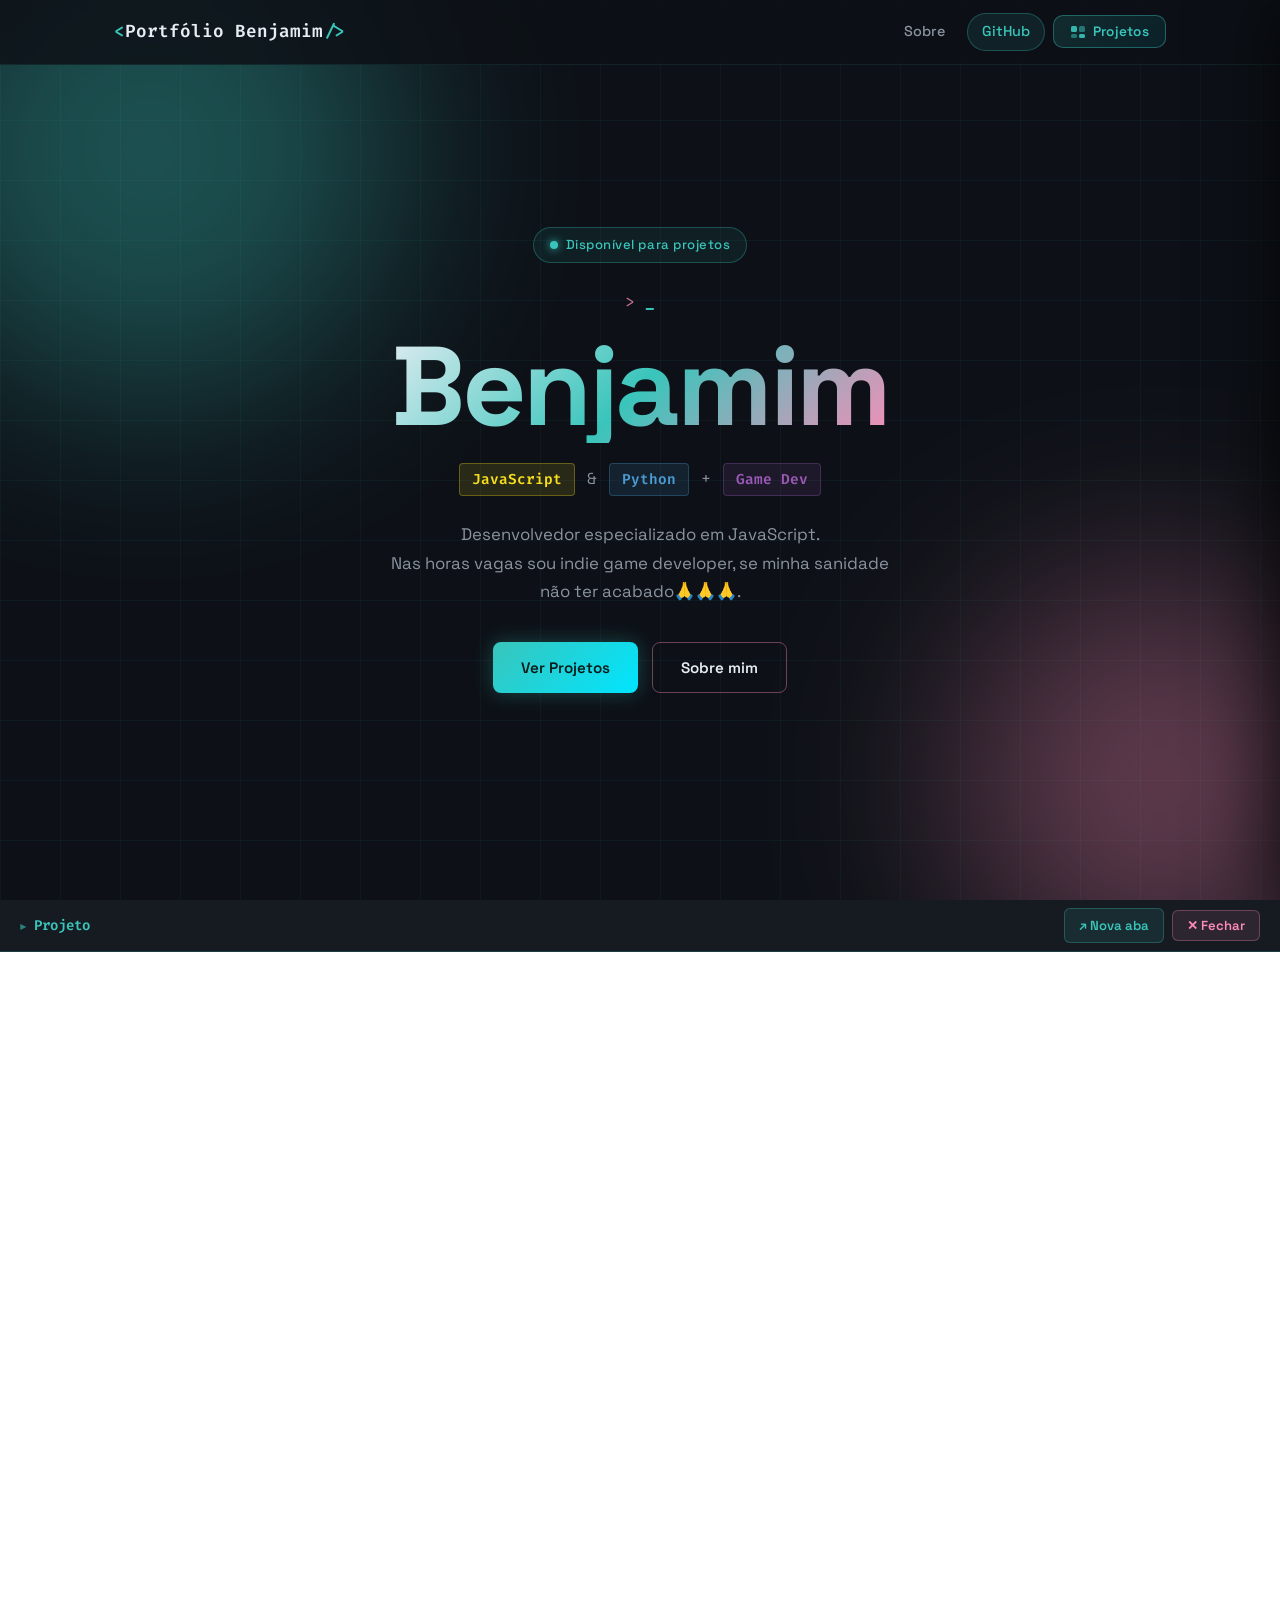
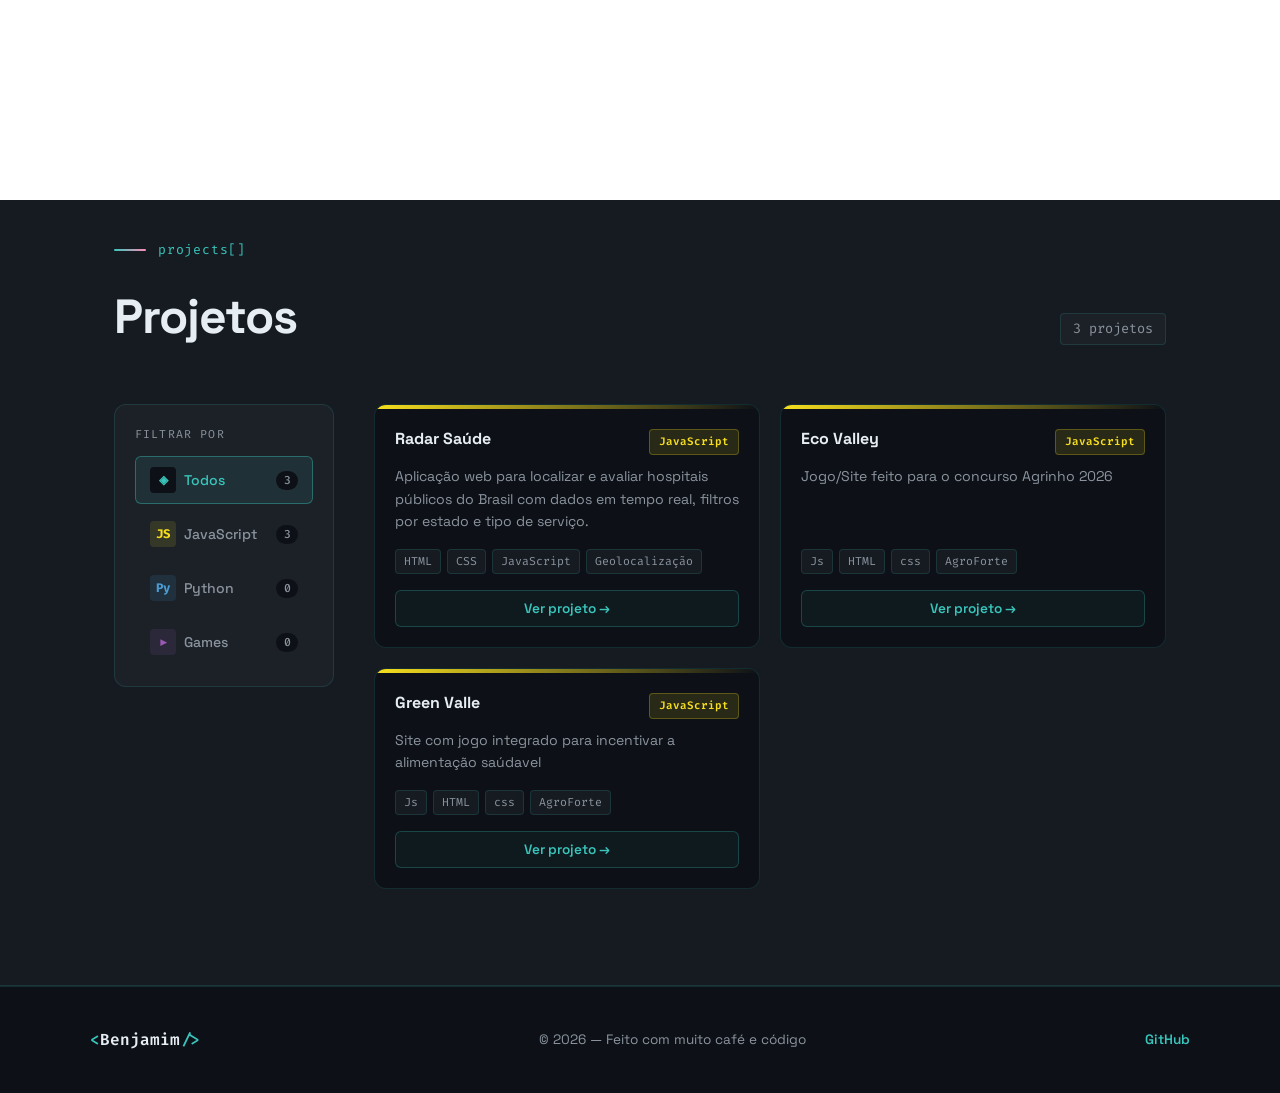
==== commit 22a90174: "Update index.html" ====
--- a/index.html
+++ b/index.html
@@ -149,15 +149,11 @@
             <div class="skill-tags">
               <span class="skill-tag">Node.js</span>
               <span class="skill-tag">HTML/CSS</span>
-              <span class="skill-tag">React</span>
-              <span class="skill-tag">Express</span>
             </div>
           </div>
           <div class="skill-group">
             <div class="skill-group-title skill-py-title">Python</div>
             <div class="skill-tags">
-              <span class="skill-tag">FastAPI</span>
-              <span class="skill-tag">Automação</span>
               <span class="skill-tag">Scripts</span>
             </div>
           </div>
